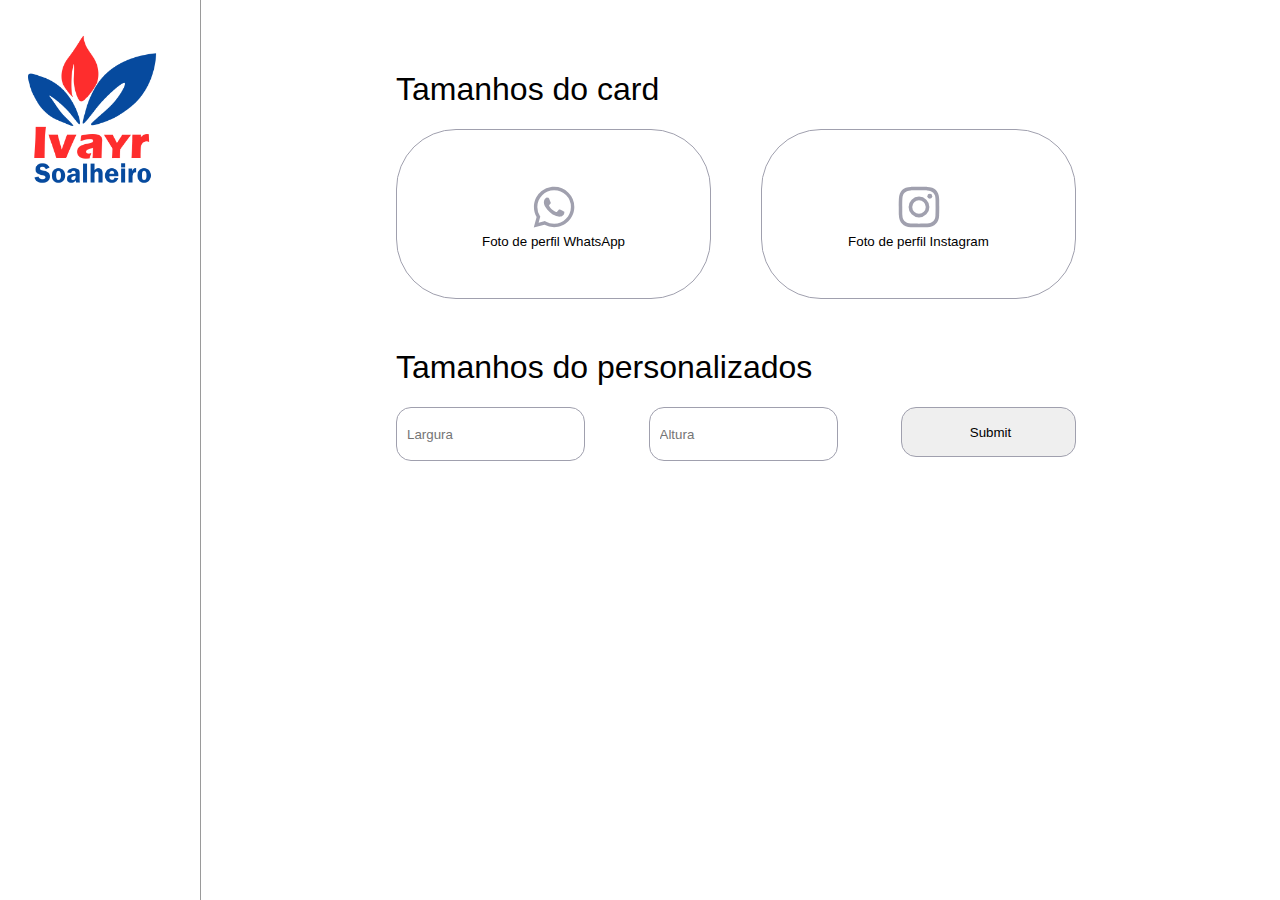
==== canva.html @ b76992d5 "Add files via upload" ====
<!DOCTYPE html>
<html lang="pt-br">
<head>
<!-- Analytcs -->
    
<!-- Google tag (gtag.js) -->
<script async src="https://www.googletagmanager.com/gtag/js?id=G-BY4CBS7M4D"></script>
<script>
  window.dataLayer = window.dataLayer || [];
  function gtag(){dataLayer.push(arguments);}
  gtag('js', new Date());

  gtag('config', 'G-BY4CBS7M4D');
</script>
    
<!-- Analytcs -->

    
    <meta charset="UTF-8">
    <meta name="viewport" content="width=device-width, initial-scale=1.0">
    <title>Ivayr Soalheiro</title>

    <link href="https://fonts.cdnfonts.com/css/iciel-gotham" rel="stylesheet">
    <link href="https://fonts.cdnfonts.com/css/inter" rel="stylesheet">
                
     <!-- META TAGS SEO -->

    <meta name="title" content="Ivayr Soalheiro" />
    <meta name="description" content="Crie uma foto de perfil personalizada com seu nome" />

    <meta property="og:type" content="website" />
    <meta property="og:url" content="https://xrrodrigo.github.io/Ivayr/" />
    <meta property="og:title" content="Ivayr Soalheiro" />
    <meta property="og:description" content="Crie uma foto de perfil personalizada com seu nome" />
    <meta property="og:image" content="./seoimg.jpg" />

    <meta property="twitter:card" content="summary_large_image" />
    <meta property="twitter:url" content="https://xrrodrigo.github.io/Ivayr/" />
    <meta property="twitter:title" content="Ivayr Soalheiro" />
    <meta property="twitter:description" content="Crie uma foto de perfil personalizada com seu nome" />
    <meta property="twitter:image" content="./seoimg.jpg" />
    
    <meta name="robots" content="index, follow">
    <!-- META TAGS SEO -->
    
    <link rel="stylesheet" href="canva.css">
    <link rel="shortcut icon" href="./favicon.ico" type="image/x-icon">
</head>
<body>
    <!-- Google Tag Manager (noscript) -->
<noscript><iframe src="https://www.googletagmanager.com/ns.html?id=GTM-WP99ZZ2P"
height="0" width="0" style="display:none;visibility:hidden"></iframe></noscript>
<!-- End Google Tag Manager (noscript) -->
    
    <aside>
        <img src="./logo.png" alt="Ivayr Soalheiro" class="logo"/>
    </aside>
    <div class="container" id="ctnr">
    <div id="canva" class="canva"></div>
    <div class="options" id="options">
        <div class="main">
    <h1>Tamanhos do card</h1>
    <div class="horizontal">
    <button class="wppBtn" onclick="whatsapp()"><img src="/whatsapp.svg" alt="logo whatsapp">Foto de perfil WhatsApp</button>
    <button onclick="instagram()"><img src="/instagram.svg" alt="logo instagram">Foto de perfil Instagram</button>
    </div>
    </div>
    <div class="custom">
    <h1>Tamanhos do personalizados</h1>
    <div class="horizontal">

        <input class="inputI" type="number" required name="width" id="inputI" placeholder="Largura">
        <input class="input2" type="number" required name="height" id="inputII" placeholder="Altura">
        <input type="submit" onclick="custom()">

</div>
    </div>
</div>
<script src="./card.js"></script>
</body>
</html>
---- canva.css ----
*
{
font-family: 'iCiel Gotham', sans-serif;                                  
font-weight: 400;
left: 0;
right: 0;
top: 0;
bottom: 0;
}
aside
{
height: 100%;
width: 200px;
position: fixed;
top: 0;
left: 0;
padding-top: 20px;
border-right: 1px #9a9a9a solid;
}
aside img
{
margin-top: 15px;
margin-left: 17px;
width: 150px;
height: 150px;
}
.container
{
margin-left: 192px;
margin-top: 50px;
display: flex;
justify-content: center;
flex-direction: column;
}
.container button
{
    width: 315px;
    height: 170px;
    background: none;
    border: 1px solid #A0A0AE;
    border-radius: 60px;
    display: flex;
    flex-direction: column;
    align-items: center;
    justify-content: center;
    outline-color: #2f63ff;
}
.container button:hover
{
cursor: pointer;
border: 1px solid #2f63ff;
}
.container button:focus
{
border: 1px solid #2f63ff;
}
h1
{
font-weight: 400;
margin-bottom: 21px;
}
.options
{
    display: flex;
    flex-direction: column;
    align-self: center;
    align-items: center;
}
.container input
{
height: 50px;
width: 175px;
border-radius: 15px;
border: 1px solid #A0A0AE;
outline-color: #2f63ff;
padding-left: 10px;
}
.container input:hover
{
    border: 1px solid #2f63ff;
}
.horizontal
{
display: flex;
flex-direction: row;
justify-content: space-between;
margin-bottom: 50px;
}
.custom
{
    width: 100%;
}
.wppBtn
{
margin-right: 50px;
}
.custom h1
{
    font-size: 32px;
    margin-top: 0;
}
.canva
{
    display: flex;
    justify-content: center;
}
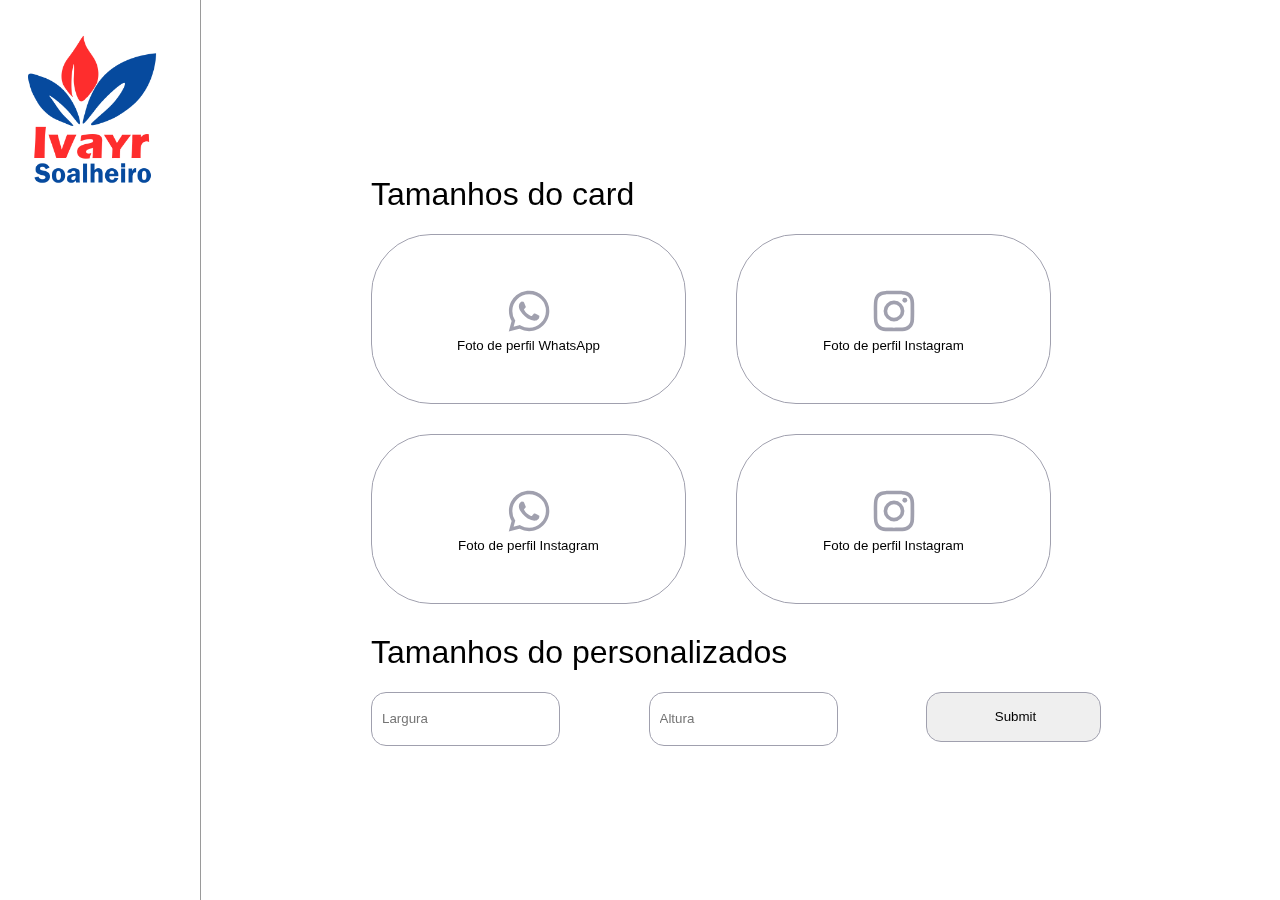
==== commit 48821f93: "Add new pages" ====
--- a/canva.html
+++ b/canva.html
@@ -20,9 +20,15 @@
     <meta name="viewport" content="width=device-width, initial-scale=1.0">
     <title>Ivayr Soalheiro</title>
 
+    <link rel="preconnect" href="https://fonts.googleapis.com">
+    <link rel="preconnect" href="https://fonts.gstatic.com" crossorigin>
+    <link href="https://fonts.googleapis.com/css2?family=Montserrat:ital,wght@0,100..900;1,100..900&display=swap" rel="stylesheet">
     <link href="https://fonts.cdnfonts.com/css/iciel-gotham" rel="stylesheet">
     <link href="https://fonts.cdnfonts.com/css/inter" rel="stylesheet">
-                
+    <link rel="preconnect" href="https://fonts.googleapis.com">
+<link rel="preconnect" href="https://fonts.gstatic.com" crossorigin>
+<link href="https://fonts.googleapis.com/css2?family=Fira+Sans:ital,wght@0,100;0,200;0,300;0,400;0,500;0,600;0,700;0,800;0,900;1,100;1,200;1,300;1,400;1,500;1,600;1,700;1,800;1,900&display=swap" rel="stylesheet">      
+    
      <!-- META TAGS SEO -->
 
     <meta name="title" content="Ivayr Soalheiro" />
@@ -44,6 +50,7 @@
     <!-- META TAGS SEO -->
     
     <link rel="stylesheet" href="canva.css">
+    <link rel="stylesheet" href="alert.css">
     <link rel="shortcut icon" href="./favicon.ico" type="image/x-icon">
 </head>
 <body>
@@ -56,26 +63,40 @@
         <img src="./logo.png" alt="Ivayr Soalheiro" class="logo"/>
     </aside>
     <div class="container" id="ctnr">
-    <div id="canva" class="canva"></div>
+    <div id="canva" class="canva"><div id="menu" class="menu"></div></div>
     <div class="options" id="options">
         <div class="main">
     <h1>Tamanhos do card</h1>
-    <div class="horizontal">
-    <button class="wppBtn" onclick="whatsapp()"><img src="/whatsapp.svg" alt="logo whatsapp">Foto de perfil WhatsApp</button>
-    <button onclick="instagram()"><img src="/instagram.svg" alt="logo instagram">Foto de perfil Instagram</button>
+    <div class="grid">
+    <button class="wppBtn" onclick="whatsapp()"><img src="./whatsapp.svg" alt="logo whatsapp">Foto de perfil WhatsApp</button>
+    <button onclick="instagram()"><img src="./instagram.svg" alt="logo instagram">Foto de perfil Instagram</button>
+    <button onclick="instagram()"><img src="./whatsapp.svg" alt="logo instagram">Foto de perfil Instagram</button>
+    <button onclick="instagram()"><img src="./instagram.svg" alt="logo instagram">Foto de perfil Instagram</button>
     </div>
     </div>
     <div class="custom">
     <h1>Tamanhos do personalizados</h1>
     <div class="horizontal">
 
-        <input class="inputI" type="number" required name="width" id="inputI" placeholder="Largura">
-        <input class="input2" type="number" required name="height" id="inputII" placeholder="Altura">
+        <input class="inputI" type="number" name="width" id="inputI" placeholder="Largura">
+        <input class="input2" type="number" name="height" id="inputII" placeholder="Altura">
         <input type="submit" onclick="custom()">
+</div>
 
+<div id="err">
+<div class="error" id="error">
+    <div class="error__icon">
+      <img src="./alert.svg" alt="">
+    </div>
+    <div class="error__title">O valor dos campos deve ser igual ou maior que 10</div>
+    <div onclick="alert()" id="alert" class="error__close"><img src="./close.svg" alt=""></div>
 </div>
     </div>
+    
 </div>
+</div>
+
+
 <script src="./card.js"></script>
 </body>
 </html>
--- a/canva.css
+++ b/canva.css
@@ -27,10 +27,10 @@
 .container
 {
 margin-left: 192px;
-margin-top: 50px;
 display: flex;
 justify-content: center;
 flex-direction: column;
+position: absolute;
 }
 .container button
 {
@@ -79,12 +79,16 @@
 {
     border: 1px solid #2f63ff;
 }
+.grid
+{
+    display: grid;
+    grid-template-columns: 1fr 1fr;
+}
 .horizontal
 {
 display: flex;
 flex-direction: row;
 justify-content: space-between;
-margin-bottom: 50px;
 }
 .custom
 {
@@ -92,15 +96,44 @@
 }
 .wppBtn
 {
-margin-right: 50px;
+    margin-right: 50px;
+    margin-bottom: 30px;
 }
 .custom h1
 {
     font-size: 32px;
-    margin-top: 0;
+    margin-top: 30px;
 }
 .canva
 {
     display: flex;
     justify-content: center;
+    flex-direction: row-reverse;
+}
+.menu
+{
+    display: grid;
+    grid-template-columns: 0fr 0fr;
+    justify-items: center;
+    align-items: center;
+    align-content: center;
+    margin-left: 15px;
+}
+.submitInput
+{
+margin-left: 15px;
+}
+.downloadBtn
+{
+    text-decoration: none;
+    color: #000;
+    height: 50px;
+    width: 175px;
+    border-radius: 15px;
+    border: 1px solid #A0A0AE;
+    outline-color: #2f63ff;
+    display: flex;
+    align-items: center;
+    justify-content: center;
+    margin-top: 25px;
 }--- a/alert.css
+++ b/alert.css
@@ -0,0 +1,47 @@
+.error {
+  font-family: "Montserrat", sans-serif;  
+  width: 320px;
+  padding: 12px;
+  display: flex;
+  flex-direction: row;
+  align-items: center;
+  justify-content: start;
+  background: #EF665B;
+  border-radius: 8px;
+  box-shadow: 0px 0px 5px -3px #111;
+  position: absolute;
+  left: auto;
+  height: fit-content;
+  right: 13px;
+  top: 13px;
+  display: none;
+}
+
+.error__icon {
+  width: 20px;
+  height: 20px;
+  transform: translateY(-2px);
+  margin-right: 8px;
+}
+
+.error__icon path {
+  fill: #fff;
+}
+
+.error__title {
+  font-family: "Montserrat", sans-serif;
+  font-weight: 500;
+  font-size: 14px;
+  color: #fff;
+}
+
+.error__close {
+  width: 20px;
+  height: 20px;
+  cursor: pointer;
+  margin-left: auto;
+}
+
+.error__close path {
+  fill: #fff;
+}